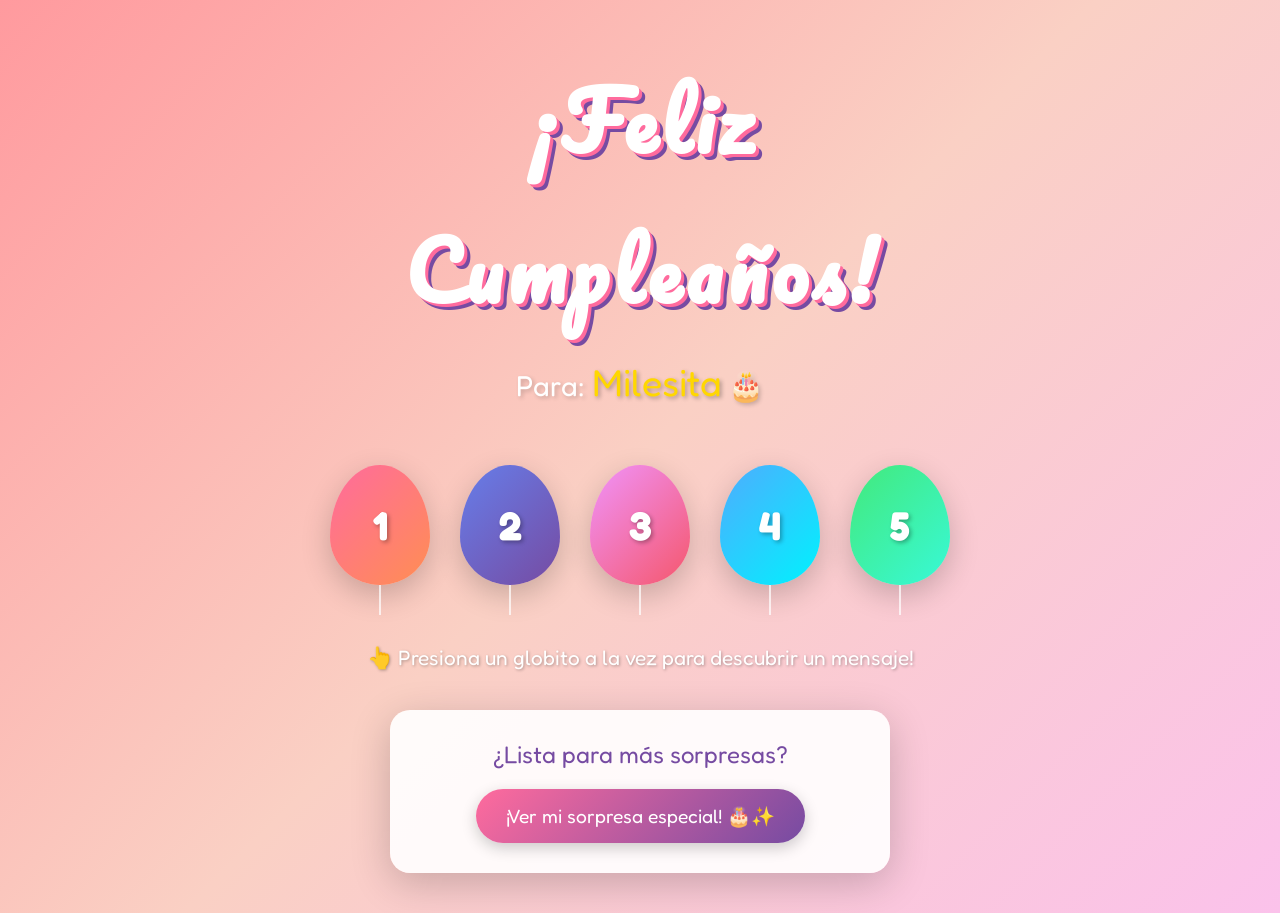
==== index.html @ 9ae78e35 "SubirCumple" ====
<!DOCTYPE html>
<html lang="es">
<head>
    <meta charset="UTF-8">
    <meta name="viewport" content="width=device-width, initial-scale=1.0">
    <title>¡Feliz Cumpleaños!</title>
    <link rel="stylesheet" href="styles.css">
    <link href="https://fonts.googleapis.com/css2?family=Pacifico&family=Fredoka+One&display=swap" rel="stylesheet">
</head>
<body class="pagina-principal">
    
    <!-- Fondo con confeti animado -->
    <div class="confeti-fondo">
        <div class="confeti-item" style="left:10%; animation-delay:0s;">🎈</div>
        <div class="confeti-item" style="left:20%; animation-delay:1s;">🎉</div>
        <div class="confeti-item" style="left:30%; animation-delay:2s;">⭐</div>
        <div class="confeti-item" style="left:40%; animation-delay:0.5s;">🎊</div>
        <div class="confeti-item" style="left:50%; animation-delay:1.5s;">💖</div>
        <div class="confeti-item" style="left:60%; animation-delay:2.5s;"></div>
        <div class="confeti-item" style="left:70%; animation-delay:0.8s;">✨</div>
        <div class="confeti-item" style="left:80%; animation-delay:1.8s;">🎁</div>
        <div class="confeti-item" style="left:90%; animation-delay:2.2s;"></div>
    </div>

    <div class="container-principal">
        <!-- Título grandote -->
        <h1 class="titulo-grande">
            <span class="letra">¡</span>
            <span class="letra">F</span>
            <span class="letra">e</span>
            <span class="letra">l</span>
            <span class="letra">i</span>
            <span class="letra">z</span>
        </h1>
        <h1 class="titulo-grande">
            <span class="letra">C</span>
            <span class="letra">u</span>
            <span class="letra">m</span>
            <span class="letra">p</span>
            <span class="letra">l</span>
            <span class="letra">e</span>
            <span class="letra">a</span>
            <span class="letra">ñ</span>
            <span class="letra">o</span>
            <span class="letra">s</span>
            <span class="letra">!</span>
        </h1>
        <p class="subtitulo">Para: <span class="nombre-destacado">Milesita</span> 🎂</p>

        <!-- Globitos interactivos -->
        <div class="globos-container">
            <div class="globo globo-1" onclick="abrirMensaje(1)">
                <span class="globo-texto">1</span>
                <div class="hilo"></div>
            </div>
            <div class="globo globo-2" onclick="abrirMensaje(2)">
                <span class="globo-texto">2</span>
                <div class="hilo"></div>
            </div>
            <div class="globo globo-3" onclick="abrirMensaje(3)">
                <span class="globo-texto">3</span>
                <div class="hilo"></div>
            </div>
            <div class="globo globo-4" onclick="abrirMensaje(4)">
                <span class="globo-texto">4</span>
                <div class="hilo"></div>
            </div>
            <div class="globo globo-5" onclick="abrirMensaje(5)">
                <span class="globo-texto">5</span>
                <div class="hilo"></div>
            </div>
        </div>

        <p class="instruccion">👆 Presiona un globito a la vez para descubrir un mensaje!</p>

        <!-- Cajita con enlace a la segunda página -->
        <div class="caja-sorpresa">
            <p> ¿Lista para más sorpresas?</p>
            <a href="index2.html" class="boton-siguiente">
                ¡Ver mi sorpresa especial! 🎂✨
            </a>
        </div>
    </div>

    <!-- Modal para mensajes -->
    <div class="modal-overlay" id="modalOverlay" onclick="cerrarMensaje()">
        <div class="modal-contenido" onclick="event.stopPropagation()">
            <button class="modal-cerrar" onclick="cerrarMensaje()">✕</button>
            <img id="modalImagen" src="" alt="Imagen" class="modal-imagen">
            <p id="modalTexto" class="modal-texto"></p>
        </div>
    </div>

    <script src="script.js"></script>
</body>
</html>
---- styles.css ----
* {
    margin: 0;
    padding: 0;
    box-sizing: border-box;
}

/* ========== PÁGINA PRINCIPAL ========== */
.pagina-principal {
    font-family: 'Fredoka One', cursive;
    background: linear-gradient(135deg, #ff9a9e 0%, #fad0c4 50%, #fbc2eb 100%);
    min-height: 100vh;
    overflow-x: hidden;
    position: relative;
}

.confeti-fondo {
    position: fixed;
    top: 0;
    left: 0;
    width: 100%;
    height: 100%;
    pointer-events: none;
    z-index: 0;
}

.confeti-item {
    position: absolute;
    top: -50px;
    font-size: 2em;
    animation: caer 6s linear infinite;
}

@keyframes caer {
    0% { transform: translateY(-50px) rotate(0deg); opacity: 1; }
    100% { transform: translateY(100vh) rotate(360deg); opacity: 0.3; }
}

.container-principal {
    position: relative;
    z-index: 1;
    text-align: center;
    padding: 40px 20px;
    max-width: 900px;
    margin: 0 auto;
}

.titulo-grande {
    font-family: 'Pacifico', cursive;
    font-size: 5em;
    color: #fff;
    text-shadow: 3px 3px 0 #ff6b9d, 6px 6px 0 #764ba2;
    margin: 10px 0;
    display: flex;
    justify-content: center;
    flex-wrap: wrap;
    gap: 5px;
}

.letra {
    display: inline-block;
    animation: rebotar 1s ease infinite;
}

.letra:nth-child(1) { animation-delay: 0s; }
.letra:nth-child(2) { animation-delay: 0.1s; }
.letra:nth-child(3) { animation-delay: 0.2s; }
.letra:nth-child(4) { animation-delay: 0.3s; }
.letra:nth-child(5) { animation-delay: 0.4s; }
.letra:nth-child(6) { animation-delay: 0.5s; }
.letra:nth-child(7) { animation-delay: 0.6s; }
.letra:nth-child(8) { animation-delay: 0.7s; }
.letra:nth-child(9) { animation-delay: 0.8s; }
.letra:nth-child(10) { animation-delay: 0.9s; }
.letra:nth-child(11) { animation-delay: 1s; }

@keyframes rebotar {
    0%, 100% { transform: translateY(0); }
    50% { transform: translateY(-15px); }
}

.subtitulo {
    font-size: 1.8em;
    color: #fff;
    margin: 20px 0 40px;
    text-shadow: 2px 2px 4px rgba(0,0,0,0.2);
}

.nombre-destacado {
    color: #ffd700;
    font-size: 1.3em;
    text-shadow: 2px 2px 4px rgba(0,0,0,0.3);
}

/* ========== GLOBITOS ========== */
.globos-container {
    display: flex;
    justify-content: center;
    gap: 30px;
    flex-wrap: wrap;
    margin: 40px 0;
    padding: 20px;
}

.globo {
    width: 100px;
    height: 120px;
    border-radius: 50% 50% 50% 50% / 60% 60% 40% 40%;
    position: relative;
    cursor: pointer;
    transition: transform 0.3s;
    display: flex;
    align-items: center;
    justify-content: center;
    box-shadow: 0 10px 30px rgba(0,0,0,0.2);
}

.globo:hover {
    transform: scale(1.15) translateY(-10px);
}

.globo-1 { background: linear-gradient(135deg, #ff6b9d, #ff8e53); animation: flotar 3s ease-in-out infinite; }
.globo-2 { background: linear-gradient(135deg, #667eea, #764ba2); animation: flotar 3s ease-in-out infinite 0.5s; }
.globo-3 { background: linear-gradient(135deg, #f093fb, #f5576c); animation: flotar 3s ease-in-out infinite 1s; }
.globo-4 { background: linear-gradient(135deg, #4facfe, #00f2fe); animation: flotar 3s ease-in-out infinite 1.5s; }
.globo-5 { background: linear-gradient(135deg, #43e97b, #38f9d7); animation: flotar 3s ease-in-out infinite 2s; }

@keyframes flotar {
    0%, 100% { transform: translateY(0); }
    50% { transform: translateY(-20px); }
}

.globo-texto {
    font-size: 2.5em;
    color: white;
    font-weight: bold;
    text-shadow: 2px 2px 4px rgba(0,0,0,0.3);
}

.hilo {
    position: absolute;
    bottom: -30px;
    width: 2px;
    height: 30px;
    background: rgba(255,255,255,0.7);
}

.instruccion {
    font-size: 1.3em;
    color: #fff;
    margin: 20px 0 40px;
    text-shadow: 1px 1px 3px rgba(0,0,0,0.3);
}

/* ========== CAJA SORPRESA ========== */
.caja-sorpresa {
    background: rgba(255,255,255,0.9);
    border-radius: 20px;
    padding: 30px;
    max-width: 500px;
    margin: 0 auto;
    box-shadow: 0 10px 40px rgba(0,0,0,0.2);
}

.caja-sorpresa p {
    font-size: 1.5em;
    color: #764ba2;
    margin-bottom: 20px;
}

.boton-siguiente {
    display: inline-block;
    background: linear-gradient(135deg, #ff6b9d, #764ba2);
    color: white;
    text-decoration: none;
    padding: 15px 30px;
    border-radius: 50px;
    font-size: 1.2em;
    font-family: 'Fredoka One', cursive;
    transition: transform 0.3s, box-shadow 0.3s;
    box-shadow: 0 5px 15px rgba(0,0,0,0.2);
}

.boton-siguiente:hover {
    transform: scale(1.05);
    box-shadow: 0 10px 25px rgba(0,0,0,0.3);
}

/* ========== MODAL ========== */
.modal-overlay {
    display: none;
    position: fixed;
    top: 0;
    left: 0;
    width: 100%;
    height: 100%;
    background: rgba(0,0,0,0.7);
    z-index: 1000;
    justify-content: center;
    align-items: center;
    padding: 20px;
}

.modal-overlay.activo {
    display: flex;
}

.modal-contenido {
    background: white;
    border-radius: 20px;
    padding: 30px;
    max-width: 500px;
    width: 100%;
    text-align: center;
    position: relative;
    animation: aparecerModal 0.5s ease;
}

@keyframes aparecerModal {
    from { transform: scale(0.5); opacity: 0; }
    to { transform: scale(1); opacity: 1; }
}

.modal-cerrar {
    position: absolute;
    top: 10px;
    right: 15px;
    background: #ff6b9d;
    color: white;
    border: none;
    width: 35px;
    height: 35px;
    border-radius: 50%;
    font-size: 1.2em;
    cursor: pointer;
    transition: transform 0.3s;
}

.modal-cerrar:hover {
    transform: rotate(90deg);
}

.modal-imagen {
    width: 100%;
    max-height: 300px;
    object-fit: cover;
    border-radius: 15px;
    margin-bottom: 20px;
}

.modal-texto {
    font-size: 1.3em;
    color: #555;
    line-height: 1.6;
    font-family: 'Arial', sans-serif;
}

/* ========== PÁGINA 2 ========== */
.pagina-dos {
    font-family: 'Arial', sans-serif;
    background: linear-gradient(135deg, #667eea 0%, #FFF2BC 100%);
    min-height: 100vh;
    display: flex;
    justify-content: center;
    align-items: center;
    padding: 20px;
}

.container {
    background: white;
    border-radius: 20px;
    padding: 40px;
    max-width: 1000px;
    height: 900px;
    box-shadow: 0 20px 60px rgba(0,0,0,0.3);
    text-align: center;
    animation: aparecer 1s ease-out;
}

@keyframes aparecer {
    from { opacity: 0; transform: translateY(-50px); }
    to { opacity: 1; transform: translateY(0); }
}

.titulo {
    color: #764ba2;
    font-size: 3em;
    margin-bottom: 20px;
    text-shadow: 2px 2px 4px rgba(0,0,0,0.1);
    animation: brillo 2s infinite;
}

@keyframes brillo {
    0%, 100% { transform: scale(1); }
    50% { transform: scale(1.05); }
}

.nombre {
    font-size: 1.5em;
    color: #750008;
    margin-bottom: 30px;
    font-weight: bold;
}

.descripcion {
    background: #f8f9fa;
    padding: 20px;
    border-radius: 10px;
    margin: 20px 0;
    line-height: 1.6;
    color: black;
    font-size: 20px;
    font-weight: bold;
}

.pastel {
    position: relative;
    margin: 40px auto;
    width: 150px;
    height: 150px;
}

.torta {
    width: 150px;
    height: 100px;
    background: linear-gradient(to bottom, #ff6b9d 0%, #ffa07a 100%);
    border-radius: 10px;
    position: absolute;
    bottom: 0;
    box-shadow: 0 5px 15px rgba(0,0,0,0.2);
}

.vela {
    width: 10px;
    height: 40px;
    background: #ffd700;
    position: absolute;
    top: 20px;
    left: 50%;
    transform: translateX(-50%);
    border-radius: 5px;
}

.fuego {
    width: 15px;
    height: 20px;
    background: radial-gradient(circle, #ffeb3b, #ff9800);
    position: absolute;
    top: -25px;
    left: 50%;
    transform: translateX(-50%);
    border-radius: 50% 50% 50% 50% / 60% 60% 40% 40%;
    animation: parpadeo 0.5s infinite alternate;
}

@keyframes parpadeo {
    from { transform: translateX(-50%) scale(1); }
    to { transform: translateX(-50%) scale(1.1); }
}

.fuego.apagado {
    display: none;
}

.flores {
    display: flex;
    justify-content: center;
    gap: 20px;
    margin: 30px 0;
    flex-wrap: wrap;
}

.flor {
    font-size: 3em;
    animation: bailar 2s infinite;
}

.flor:nth-child(1) { animation-delay: 0s; }
.flor:nth-child(2) { animation-delay: 0.2s; }
.flor:nth-child(3) { animation-delay: 0.4s; }
.flor:nth-child(4) { animation-delay: 0.6s; }
.flor:nth-child(5) { animation-delay: 0.8s; }

@keyframes bailar {
    0%, 100% { transform: translateY(0) rotate(0deg); }
    50% { transform: translateY(-10px) rotate(10deg); }
}

.boton-soplar {
    background: linear-gradient(135deg, #667eea 0%, #FFF2BC 100%);
    color: black;
    font-weight: bold;
    border: none;
    padding: 15px 30px;
    font-size: 1.2em;
    border-radius: 50px;
    cursor: pointer;
    transition: transform 0.3s, box-shadow 0.3s;
    margin: 20px 0;
}

.boton-soplar:hover {
    transform: scale(1.05);
    box-shadow: 0 10px 25px rgba(0,0,0,0.2);
}

.mensaje-secreto {
    display: none;
    background: linear-gradient(135deg, #f093fb 0%, #f5576c 100%);
    color: white;
    padding: 20px;
    border-radius: 10px;
    margin-top: 20px;
    animation: aparecer 1s ease-out;
}

.mensaje-secreto.visible {
    display: block;
}

.boton-volver {
    display: inline-block;
    margin-top: 20px;
    color: #764ba2;
    text-decoration: none;
    font-weight: bold;
    transition: color 0.3s;
}

.boton-volver:hover {
    color: #ff6b9d;
}

/* Responsive */
@media (max-width: 600px) {
    .titulo-grande { font-size: 3em; }
    .globo { width: 70px; height: 90px; }
    .globo-texto { font-size: 1.8em; }
    .globos-container { gap: 15px; }
}
/* ========== MODAL DE BIENVENIDA ========== */
.modal-bienvenida {
    position: fixed;
    top: 0;
    left: 0;
    width: 100%;
    height: 100%;
    background: linear-gradient(135deg, #667eea 0%, #764ba2 100%);
    display: flex;
    justify-content: center;
    align-items: center;
    z-index: 2000;
    padding: 20px;
}

.modal-bienvenida-contenido {
    background: white;
    border-radius: 25px;
    padding: 40px 30px;
    text-align: center;
    max-width: 450px;
    width: 100%;
    box-shadow: 0 20px 60px rgba(0,0,0,0.4);
    animation: aparecerModal 0.6s ease;
}

@keyframes aparecerModal {
    from { 
        transform: scale(0.5); 
        opacity: 0; 
    }
    to { 
        transform: scale(1); 
        opacity: 1; 
    }
}

.modal-bienvenida-contenido h2 {
    color: #764ba2;
    font-size: 2em;
    margin-bottom: 20px;
    font-family: 'Fredoka One', cursive;
}

.modal-bienvenida-contenido p {
    color: #555;
    font-size: 1.2em;
    margin-bottom: 30px;
    line-height: 1.5;
}

.boton-reproducir {
    background: linear-gradient(135deg, #ff6b9d, #ffd700);
    color: white;
    border: none;
    padding: 18px 40px;
    font-size: 1.3em;
    border-radius: 50px;
    cursor: pointer;
    font-weight: bold;
    transition: transform 0.3s, box-shadow 0.3s;
    box-shadow: 0 10px 25px rgba(255, 107, 157, 0.4);
    animation: pulso 2s infinite;
}

.boton-reproducir:hover {
    transform: scale(1.08);
    box-shadow: 0 15px 35px rgba(255, 107, 157, 0.6);
}

@keyframes pulso {
    0%, 100% { box-shadow: 0 0 0 0 rgba(255, 107, 157, 0.7); }
    50% { box-shadow: 0 0 0 20px rgba(255, 107, 157, 0); }
}

/* Animación para cuando aparece el contenido principal */
@keyframes aparecerContenido {
    from { 
        opacity: 0; 
        transform: translateY(30px); 
    }
    to { 
        opacity: 1; 
        transform: translateY(0); 
    }
}

.container.visible {
    animation: aparecerContenido 1s ease;
}
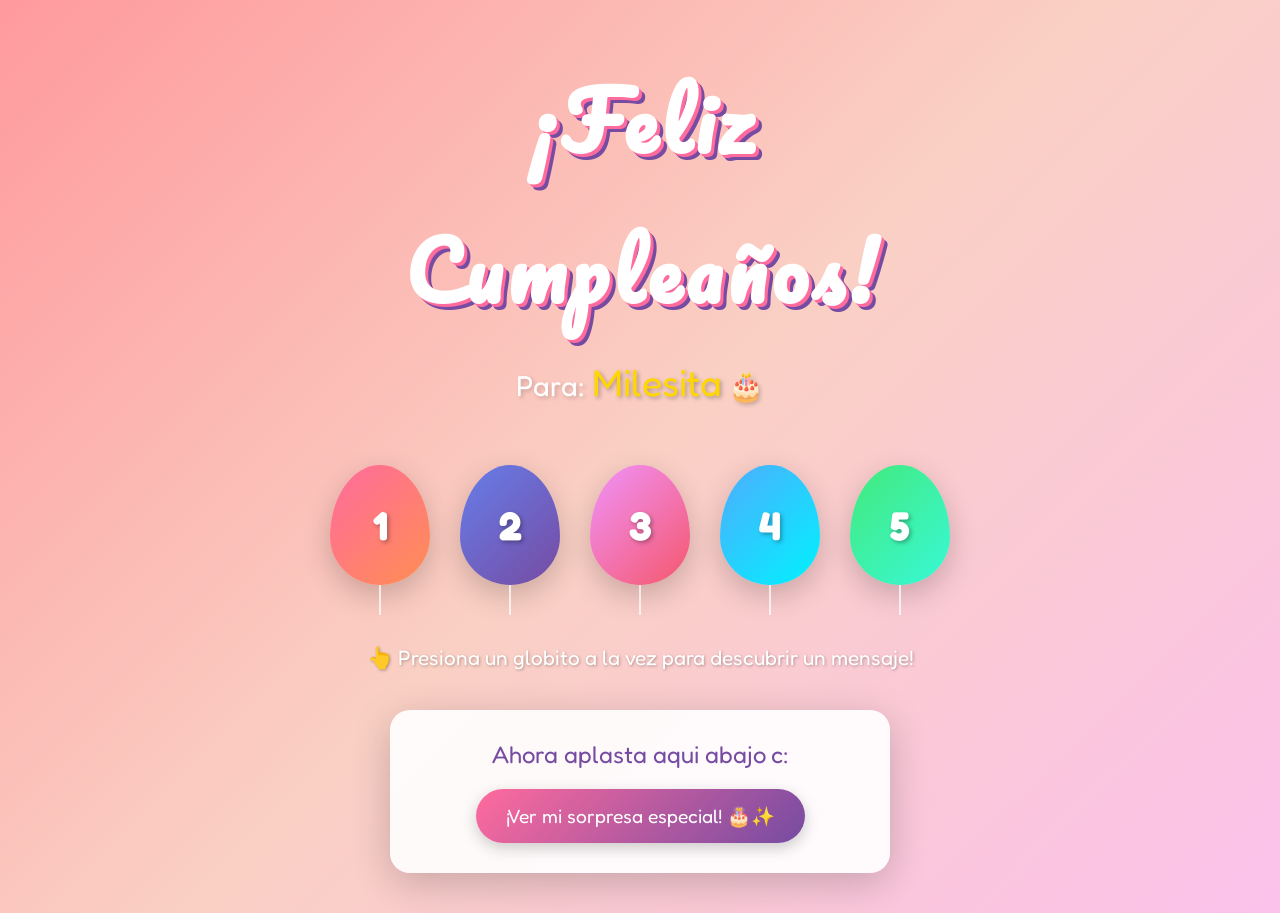
==== commit d40ff9c7: "update" ====
--- a/index.html
+++ b/index.html
@@ -75,7 +75,7 @@
 
         <!-- Cajita con enlace a la segunda página -->
         <div class="caja-sorpresa">
-            <p> ¿Lista para más sorpresas?</p>
+            <p> Ahora aplasta aqui abajo c:</p>
             <a href="index2.html" class="boton-siguiente">
                 ¡Ver mi sorpresa especial! 🎂✨
             </a>
--- a/styles.css
+++ b/styles.css
@@ -198,6 +198,7 @@
     justify-content: center;
     align-items: center;
     padding: 20px;
+    overflow-y: auto;
 }
 
 .modal-overlay.activo {
@@ -210,6 +211,8 @@
     padding: 30px;
     max-width: 500px;
     width: 100%;
+    max-height: 90vh;
+    overflow-y: auto;
     text-align: center;
     position: relative;
     animation: aparecerModal 0.5s ease;
@@ -233,6 +236,7 @@
     font-size: 1.2em;
     cursor: pointer;
     transition: transform 0.3s;
+    z-index: 10;
 }
 
 .modal-cerrar:hover {
@@ -241,10 +245,14 @@
 
 .modal-imagen {
     width: 100%;
-    max-height: 300px;
-    object-fit: cover;
+    max-width: 400px;
+    height: auto;
+    object-fit: contain;
     border-radius: 15px;
     margin-bottom: 20px;
+    display: block;
+    margin-left: auto;
+    margin-right: auto;
 }
 
 .modal-texto {
@@ -252,6 +260,7 @@
     color: #555;
     line-height: 1.6;
     font-family: 'Arial', sans-serif;
+    word-wrap: break-word;
 }
 
 /* ========== PÁGINA 2 ========== */
@@ -408,6 +417,7 @@
     background: linear-gradient(135deg, #f093fb 0%, #f5576c 100%);
     color: white;
     padding: 20px;
+    font-weight: bold;
     border-radius: 10px;
     margin-top: 20px;
     animation: aparecer 1s ease-out;
@@ -430,13 +440,6 @@
     color: #ff6b9d;
 }
 
-/* Responsive */
-@media (max-width: 600px) {
-    .titulo-grande { font-size: 3em; }
-    .globo { width: 70px; height: 90px; }
-    .globo-texto { font-size: 1.8em; }
-    .globos-container { gap: 15px; }
-}
 /* ========== MODAL DE BIENVENIDA ========== */
 .modal-bienvenida {
     position: fixed;
@@ -526,4 +529,15 @@
 
 .container.visible {
     animation: aparecerContenido 1s ease;
+}
+
+/* Responsive */
+@media (max-width: 600px) {
+    .titulo-grande { font-size: 3em; }
+    .globo { width: 70px; height: 90px; }
+    .globo-texto { font-size: 1.8em; }
+    .globos-container { gap: 15px; }
+    .modal-imagen { max-width: 100%; }
+    .modal-contenido { padding: 20px; max-width: 95%; }
+    .modal-texto { font-size: 1em; }
 }
